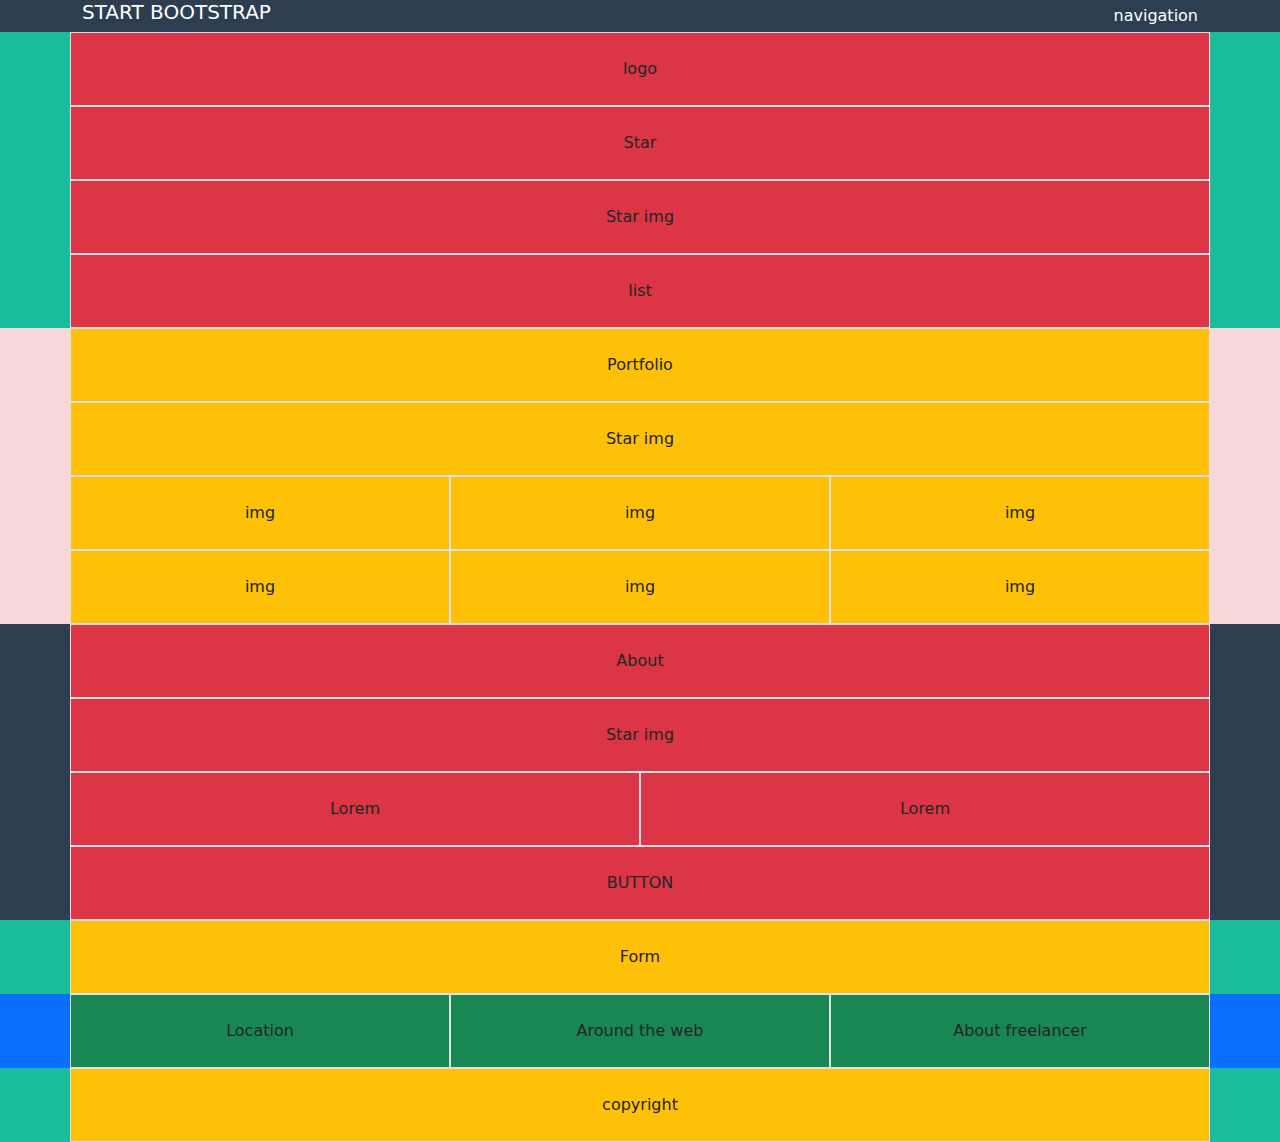
==== index.html @ 5c2f1cc2 "[UPD] added media-query in F.top layouts." ====
<!DOCTYPE html>
<html lang="en">
<head>
    <meta charset="UTF-8">
    <meta name="viewport" content="width=device-width, initial-scale=1.0">
    <link href="https://cdn.jsdelivr.net/npm/bootstrap@5.3.3/dist/css/bootstrap.min.css" rel="stylesheet" integrity="sha384-QWTKZyjpPEjISv5WaRU9OFeRpok6YctnYmDr5pNlyT2bRjXh0JMhjY6hW+ALEwIH" crossorigin="anonymous">
    <link rel="stylesheet" href="./css/style.css">
    <link rel="stylesheet" href="https://cdnjs.cloudflare.com/ajax/libs/font-awesome/6.5.2/css/all.min.css" integrity="sha512-SnH5WK+bZxgPHs44uWIX+LLJAJ9/2PkPKZ5QiAj6Ta86w+fsb2TkcmfRyVX3pBnMFcV7oQPJkl9QevSCWr3W6A==" crossorigin="anonymous" referrerpolicy="no-referrer" />
    <title>Document</title>
</head>
<body>
    <header class="bg_dark_blue">
        <div class="container">
            <div class="row align-items-center">
                <div class="col-6">
                    <h1>START BOOTSTRAP</h1>
                </div>
                <div class="col-6 text-end">
                    <i class="fa-solid fa-bars d-md-none"></i>
                    <div class="d-none d-md-block">navigation</div>
                </div>
                <!-- <div class="d-flex justify-content-between align-items ">
                </div> -->
            </div>
        </div>
    </header>
    <main>
        <section class="bg_green">
            <div class="container">
                <div class="row">
                    <div class="col-12 py-4 bg-danger text-center border">logo</div>
                    <div class="col-12 py-4 bg-danger text-center border">Star</div>
                    <div class="col-12 py-4 bg-danger text-center border">Star img</div>
                    <div class="col-12 py-4 bg-danger text-center border">list</div>
                </div>
            </div>
        </section>
       <section class="bg-danger-subtle">
        <div class="container">
            <div class="row">
                <div class="col-12 py-4 bg-warning text-center border">Portfolio</div>
                <div class="col-12 py-4 bg-warning text-center border">Star img</div>
                <div class="col-12 py-4 col-md-4 bg-warning text-center border">img</div>
                <div class="col-12 py-4 col-md-4 bg-warning text-center border">img</div>
                <div class="col-12 py-4 col-md-4 bg-warning text-center border">img</div>
                <div class="col-12 py-4 col-md-4 bg-warning text-center border">img</div>
                <div class="col-12 py-4 col-md-4 bg-warning text-center border">img</div>
                <div class="col-12 py-4 col-md-4 bg-warning text-center border">img</div>
            </div>
        </div>
       </section>
       <section class="bg_dark_blue">
        <div class="container">
            <div class="row">
                <div class="col-12 py-4 bg-danger text-center border">About</div>
                <div class="col-12 py-4 bg-danger text-center border">Star img</div>
                <div class="col-12 py-4 col-md-6 bg-danger text-center border">Lorem</div>
                <div class="col-12 py-4 col-md-6 bg-danger text-center border">Lorem</div>
                <div class="col-12 py-4 bg-danger text-center border">BUTTON</div>
            </div>
        </div>
       </section>
       <section class="bg_green">
        <div class="container">
            <div class="row">
                <div class="col-12 py-4 py-3 bg-warning text-center border">Form</div>
            </div>
        </div>
    </section>
    </main>

    <footer>
        <!-- top f. -->
        <section class="bg-primary">
            <div class="container">
                <div class="row">
                    <div class="col-12 py-4 col-md-4 bg-success text-center border">Location</div>
                    <div class="col-12 py-4 col-md-4 bg-success text-center border">Around the web</div>
                    <div class="col-12 py-4 col-md-4 bg-success text-center border">About freelancer</div>
                </div>
            </div>
        </section>
        <!-- bottom f. -->
        <section class="bg_green">
            <div class="container">
                <div class="row">
                    <div class="col-12 py-4 bg-warning text-center border">copyright</div>
                </div>
            </div>
        </section>
    </footer>
</body>
</html>
---- css/style.css ----
.bg_dark_blue{
    background-color: #2C3E50;
}

h1{
    color: white;
    font-size: 20px;
}

.fa-solid, .fa-bars{
    filter: invert(100%);
}

.col-6{
    color: white;
}

.bg_green{
    background-color: #1ABC9C;
}
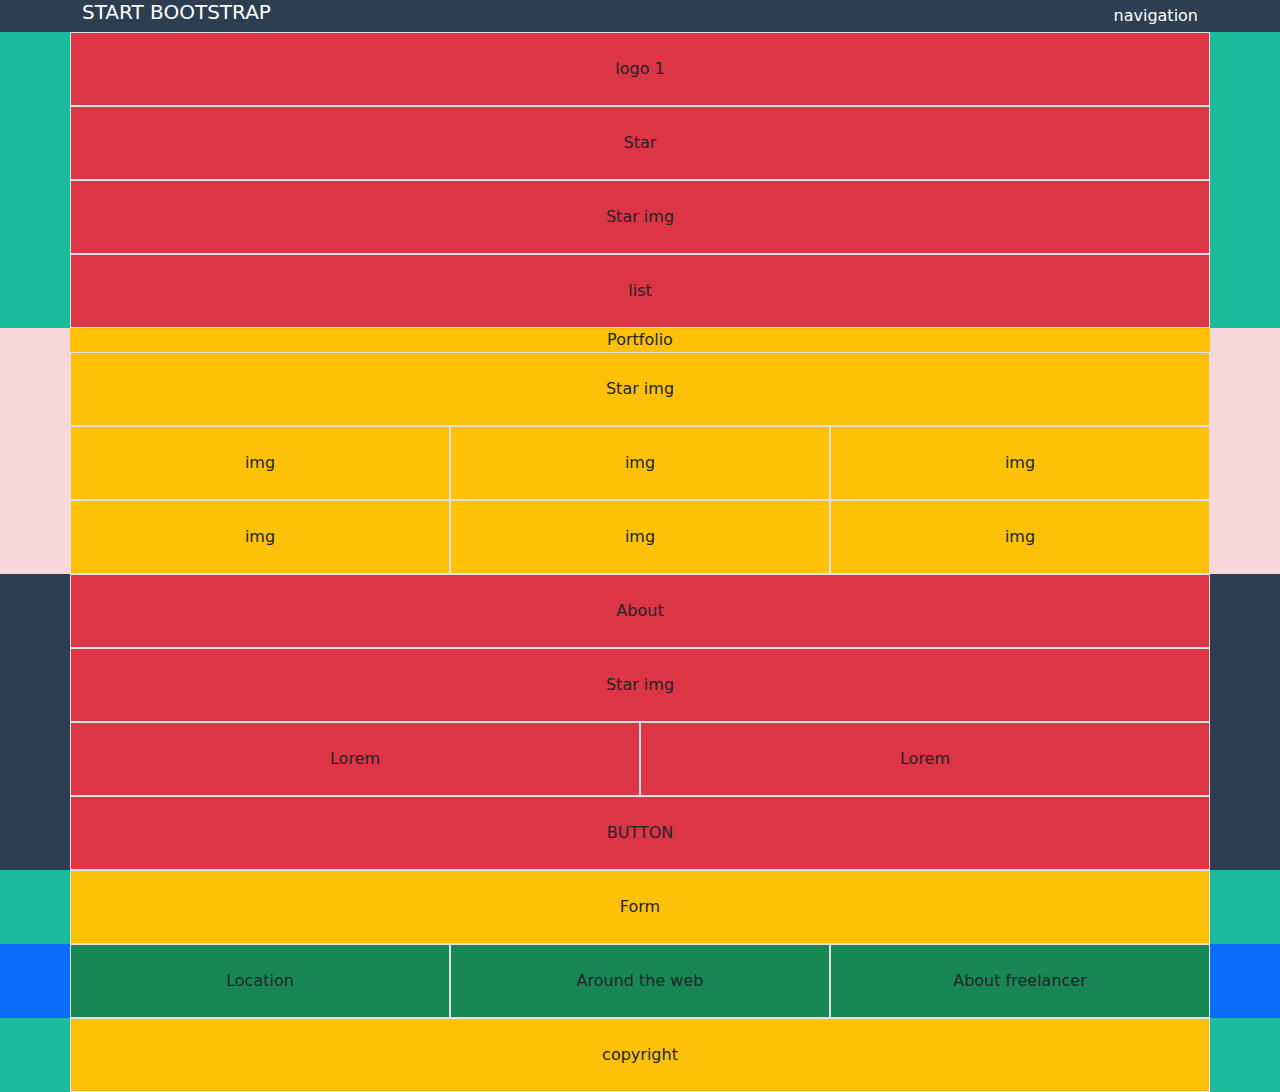
==== commit 31949e1a: "[UPD] add html.copy and nav bar" ====
--- a/index.html
+++ b/index.html
@@ -9,7 +9,7 @@
     <title>Document</title>
 </head>
 <body>
-    <header class="bg_dark_blue">
+    <header class="bg_dark_blue text-white">
         <div class="container">
             <div class="row align-items-center">
                 <div class="col-6">
@@ -28,7 +28,7 @@
         <section class="bg_green">
             <div class="container">
                 <div class="row">
-                    <div class="col-12 py-4 bg-danger text-center border">logo</div>
+                    <div class="col-12 py-4 bg-danger text-center border">logo 1</div>
                     <div class="col-12 py-4 bg-danger text-center border">Star</div>
                     <div class="col-12 py-4 bg-danger text-center border">Star img</div>
                     <div class="col-12 py-4 bg-danger text-center border">list</div>
@@ -38,14 +38,14 @@
        <section class="bg-danger-subtle">
         <div class="container">
             <div class="row">
-                <div class="col-12 py-4 bg-warning text-center border">Portfolio</div>
+                <div class="col-12 bg-warning text-center">Portfolio</div>
                 <div class="col-12 py-4 bg-warning text-center border">Star img</div>
-                <div class="col-12 py-4 col-md-4 bg-warning text-center border">img</div>
-                <div class="col-12 py-4 col-md-4 bg-warning text-center border">img</div>
-                <div class="col-12 py-4 col-md-4 bg-warning text-center border">img</div>
-                <div class="col-12 py-4 col-md-4 bg-warning text-center border">img</div>
-                <div class="col-12 py-4 col-md-4 bg-warning text-center border">img</div>
-                <div class="col-12 py-4 col-md-4 bg-warning text-center border">img</div>
+                <div class="col-12 py-4 col-lg-6 col-xl-4 bg-warning text-center border">img</div>
+                <div class="col-12 py-4 col-lg-6 col-xl-4 bg-warning text-center border">img</div>
+                <div class="col-12 py-4 col-lg-6 col-xl-4 bg-warning text-center border">img</div>
+                <div class="col-12 py-4 col-lg-6 col-xl-4 bg-warning text-center border">img</div>
+                <div class="col-12 py-4 col-lg-6 col-xl-4 bg-warning text-center border">img</div>
+                <div class="col-12 py-4 col-lg-6 col-xl-4 bg-warning text-center border">img</div>
             </div>
         </div>
        </section>
--- a/css/style.css
+++ b/css/style.css
@@ -3,7 +3,7 @@
 }
 
 h1{
-    color: white;
+    /* color: white; */
     font-size: 20px;
 }
 
@@ -11,11 +11,10 @@
     filter: invert(100%);
 }
 
-.col-6{
-    color: white;
-}
-
 .bg_green{
     background-color: #1ABC9C;
 }
 
+/* .main: :nth-child(odd){
+
+} */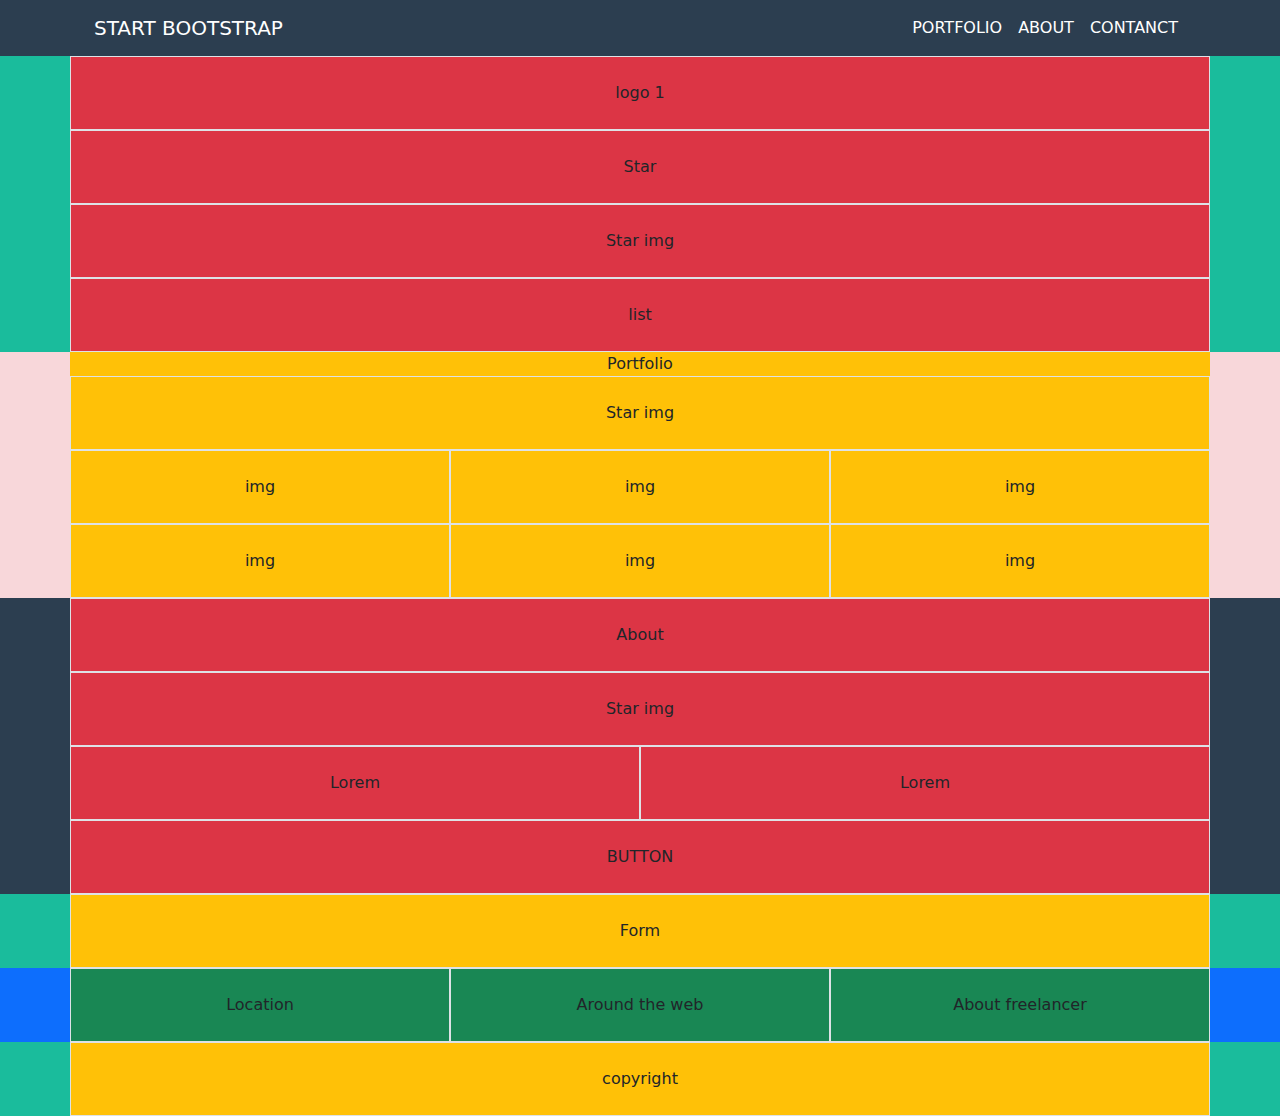
==== commit d48737c4: "[UPD] added bootstrap navbar" ====
--- a/index.html
+++ b/index.html
@@ -11,21 +11,26 @@
 <body>
     <header class="bg_dark_blue text-white">
         <div class="container">
-            <div class="row align-items-center">
-                <div class="col-6">
-                    <h1>START BOOTSTRAP</h1>
+            <nav class="navbar navbar-expand-lg bg_dark_blue navbar-dark">
+                <div class="container">
+                  <a class="navbar-brand" href="#">START BOOTSTRAP</a>
+                  <button class="navbar-toggler" type="button" data-bs-toggle="collapse" data-bs-target="#navbarNavAltMarkup" aria-controls="navbarNavAltMarkup" aria-expanded="false" aria-label="Toggle navigation">
+                    <span class="navbar-toggler-icon"></span>
+                  </button>
+                  <div class="collapse navbar-collapse justify-content-end" id="navbarNavAltMarkup">
+                    <div class="navbar-nav">
+                      <a class="nav-link active" aria-setsize="page" href="#portfolio">PORTFOLIO</a>
+                      <a class="nav-link active" aria-current="page" href="#about">ABOUT</a>
+                      <a class="nav-link active" aria-current="page" href="#contact">CONTANCT</a>
+                      <!-- <a class="nav-link disabled" aria-disabled="true">Disabled</a> -->
+                    </div>
+                  </div>
                 </div>
-                <div class="col-6 text-end">
-                    <i class="fa-solid fa-bars d-md-none"></i>
-                    <div class="d-none d-md-block">navigation</div>
-                </div>
-                <!-- <div class="d-flex justify-content-between align-items ">
-                </div> -->
-            </div>
+              </nav>
         </div>
     </header>
     <main>
-        <section class="bg_green">
+        <section id="jumbotron" class="bg_green">
             <div class="container">
                 <div class="row">
                     <div class="col-12 py-4 bg-danger text-center border">logo 1</div>
@@ -35,7 +40,7 @@
                 </div>
             </div>
         </section>
-       <section class="bg-danger-subtle">
+       <section id="portfolio" class="bg-danger-subtle">
         <div class="container">
             <div class="row">
                 <div class="col-12 bg-warning text-center">Portfolio</div>
@@ -49,7 +54,7 @@
             </div>
         </div>
        </section>
-       <section class="bg_dark_blue">
+       <section id="about" class="bg_dark_blue">
         <div class="container">
             <div class="row">
                 <div class="col-12 py-4 bg-danger text-center border">About</div>
@@ -60,7 +65,7 @@
             </div>
         </div>
        </section>
-       <section class="bg_green">
+       <section id="contact" class="bg_green">
         <div class="container">
             <div class="row">
                 <div class="col-12 py-4 py-3 bg-warning text-center border">Form</div>
@@ -89,5 +94,6 @@
             </div>
         </section>
     </footer>
+    <script src="https://cdn.jsdelivr.net/npm/bootstrap@5.3.3/dist/js/bootstrap.bundle.min.js" integrity="sha384-YvpcrYf0tY3lHB60NNkmXc5s9fDVZLESaAA55NDzOxhy9GkcIdslK1eN7N6jIeHz" crossorigin="anonymous"></script>
 </body>
 </html>--- a/css/style.css
+++ b/css/style.css
@@ -15,6 +15,7 @@
     background-color: #1ABC9C;
 }
 
+
 /* .main: :nth-child(odd){
 
 } */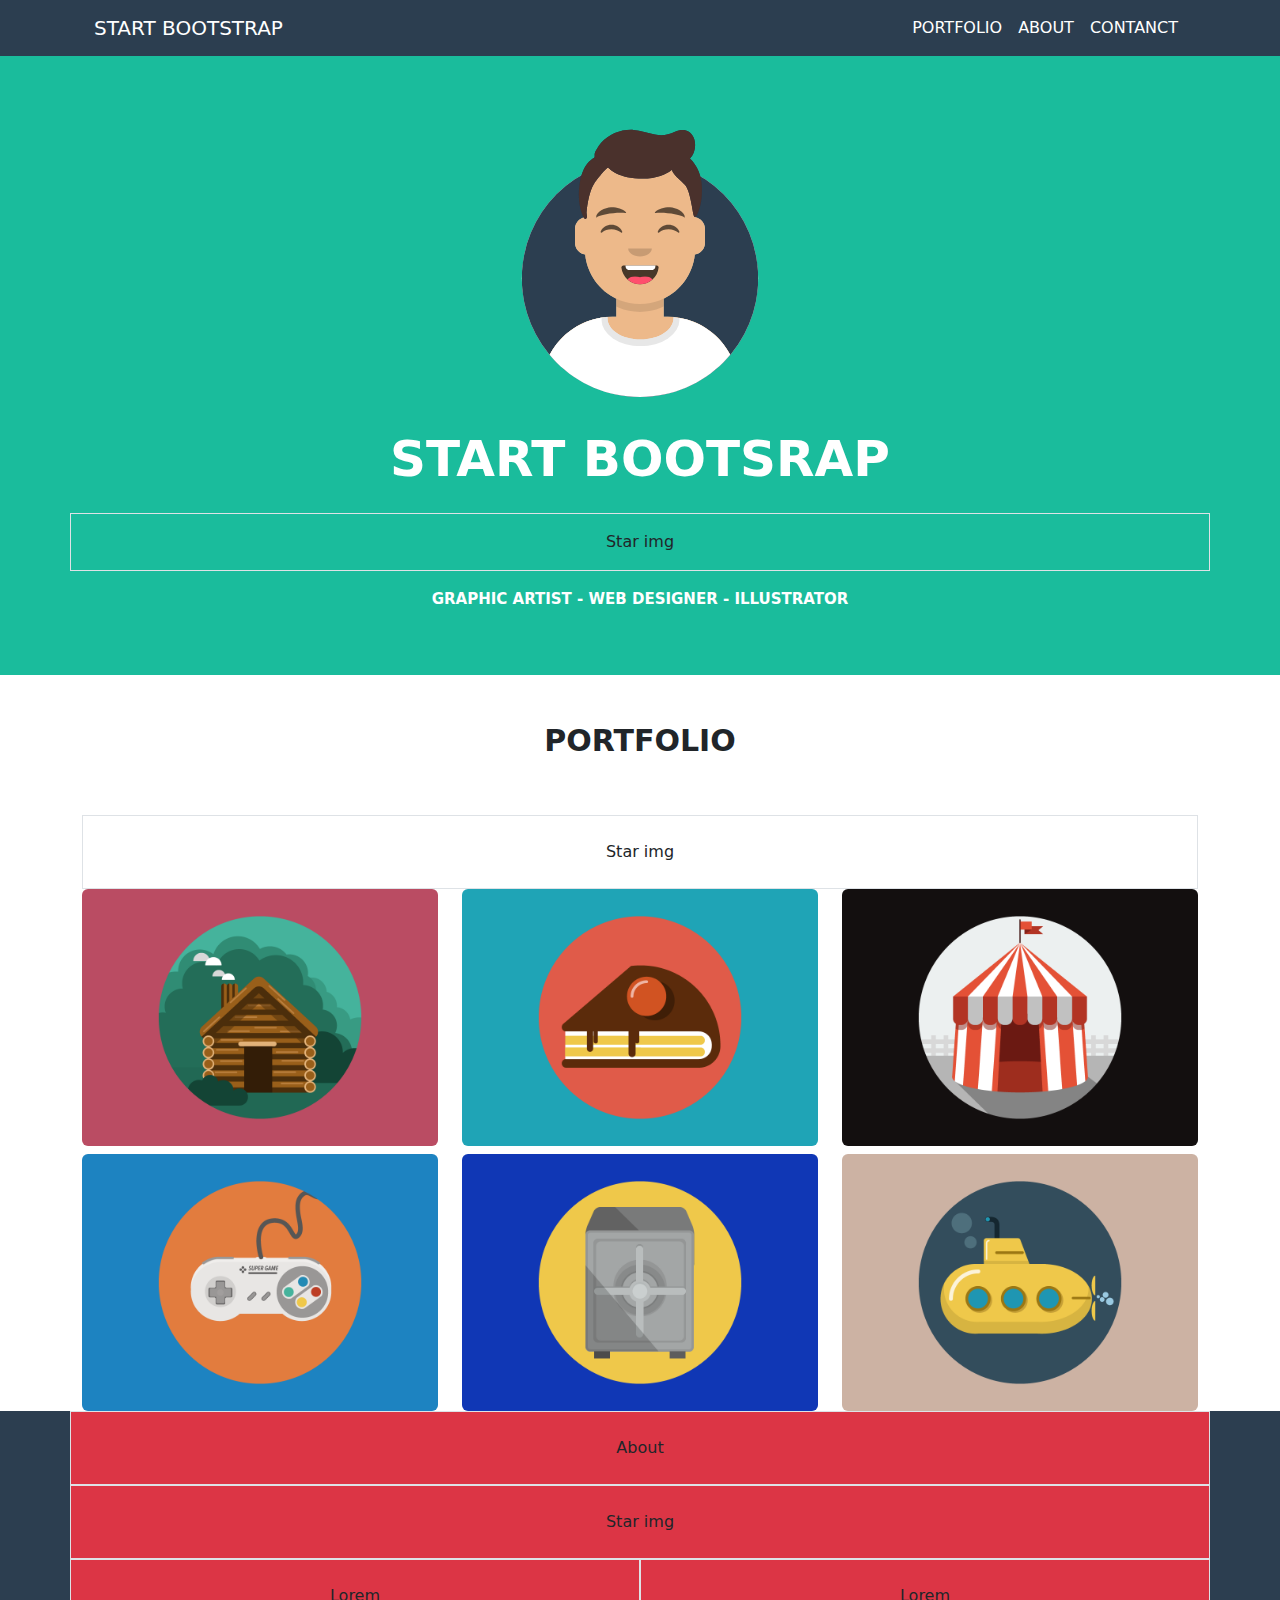
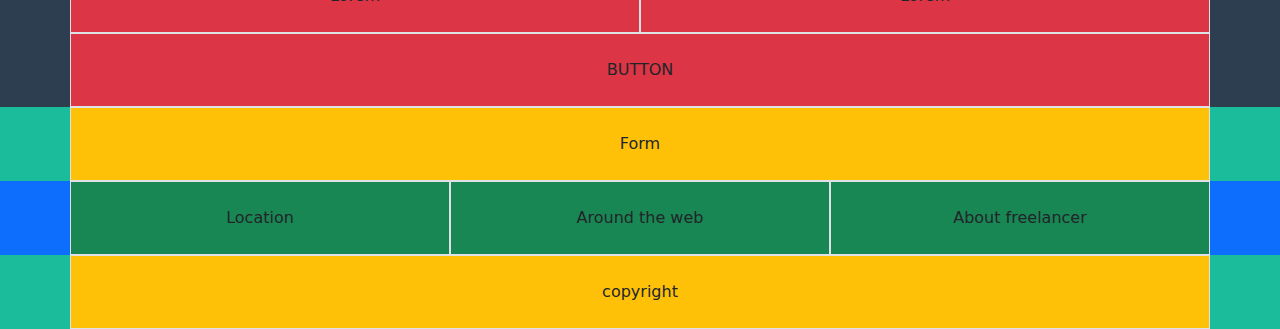
==== commit f0189097: "[UPD] added jumbotron img and portfolio img" ====
--- a/index.html
+++ b/index.html
@@ -19,7 +19,7 @@
                   </button>
                   <div class="collapse navbar-collapse justify-content-end" id="navbarNavAltMarkup">
                     <div class="navbar-nav">
-                      <a class="nav-link active" aria-setsize="page" href="#portfolio">PORTFOLIO</a>
+                      <a class="nav-link active" aria-current="page" href="#portfolio">PORTFOLIO</a>
                       <a class="nav-link active" aria-current="page" href="#about">ABOUT</a>
                       <a class="nav-link active" aria-current="page" href="#contact">CONTANCT</a>
                       <!-- <a class="nav-link disabled" aria-disabled="true">Disabled</a> -->
@@ -31,26 +31,62 @@
     </header>
     <main>
         <section id="jumbotron" class="bg_green">
-            <div class="container">
-                <div class="row">
-                    <div class="col-12 py-4 bg-danger text-center border">logo 1</div>
-                    <div class="col-12 py-4 bg-danger text-center border">Star</div>
-                    <div class="col-12 py-4 bg-danger text-center border">Star img</div>
-                    <div class="col-12 py-4 bg-danger text-center border">list</div>
+            <div class="container py-5 ">
+                <div class="row justify-content-center">
+                    <div class="col-3 py-3 text-center">
+                        <img src="./img/avatar.svg" alt="avatar1" class="img-fluid">
+                    </div>
+                    <div class="col-12 py-3 text-center">
+                        <div class="content text-white">
+                            <h1>START BOOTSRAP</h1>
+                        </div>
+                    </div>
+                    <div class="col-12 py-3 border text-center">Star img</div>
+                    <div class="col-12 py-3 text-center">
+                        <div class="content text-white">
+                            <span class="nav-text">GRAPHIC ARTIST - WEB DESIGNER - ILLUSTRATOR</span>
+                        </div>
+                    </div>
                 </div>
             </div>
         </section>
-       <section id="portfolio" class="bg-danger-subtle">
+       <section id="portfolio" class="bg-white">
         <div class="container">
-            <div class="row">
-                <div class="col-12 bg-warning text-center">Portfolio</div>
-                <div class="col-12 py-4 bg-warning text-center border">Star img</div>
-                <div class="col-12 py-4 col-lg-6 col-xl-4 bg-warning text-center border">img</div>
-                <div class="col-12 py-4 col-lg-6 col-xl-4 bg-warning text-center border">img</div>
-                <div class="col-12 py-4 col-lg-6 col-xl-4 bg-warning text-center border">img</div>
-                <div class="col-12 py-4 col-lg-6 col-xl-4 bg-warning text-center border">img</div>
-                <div class="col-12 py-4 col-lg-6 col-xl-4 bg-warning text-center border">img</div>
-                <div class="col-12 py-4 col-lg-6 col-xl-4 bg-warning text-center border">img</div>
+            <div class="col-12  text-center py-5">
+                <h2>PORTFOLIO</h2>
+            </div>
+            <div class="col-12 py-4 border text-center">Star img</div>
+            <div class="row gx-4 gy-2">
+                <div class="col-12 col-lg-6 col-xl-4 text-center">
+                    <div class="content overflow-hidden rounded">
+                        <img class="img-fluid" src="./img/cabin.png" alt="">
+                    </div>
+                </div>
+                <div class="col-12 col-lg-6 col-xl-4 text-center">
+                    <div class="content overflow-hidden rounded">
+                        <img class="img-fluid" src="./img/cake.png" alt="">
+                    </div>
+                </div>
+                <div class="col-12 col-lg-6 col-xl-4 text-center">
+                    <div class="content overflow-hidden rounded">
+                        <img class="img-fluid" src="./img/circus.png" alt="">
+                    </div>
+                </div>
+                <div class="col-12 col-lg-6 col-xl-4 text-center">
+                    <div class="content overflow-hidden rounded">
+                        <img class="img-fluid" src="./img/game.png" alt="">
+                    </div>
+                </div>
+                <div class="col-12 col-lg-6 col-xl-4 text-center">
+                    <div class="content overflow-hidden rounded">
+                        <img class="img-fluid" src="./img/safe.png" alt="">
+                    </div>
+                </div>
+                <div class="col-12 col-lg-6 col-xl-4 text-center">
+                    <div class="content overflow-hidden rounded">
+                        <img class="img-fluid" src="./img/submarine.png" alt="">
+                    </div>
+                </div>
             </div>
         </div>
        </section>
--- a/css/style.css
+++ b/css/style.css
@@ -1,3 +1,7 @@
+body{
+    font-weight: 500;
+}
+
 .bg_dark_blue{
     background-color: #2C3E50;
 }
@@ -15,6 +19,20 @@
     background-color: #1ABC9C;
 }
 
+h1{
+    font-weight: bold;
+    font-size: 50px;
+}
+h2{
+    font-weight: bold;
+    font-size: 30px;
+}
+
+.nav-text{
+    font-weight: bold;
+    font-size: 15px;
+}
+
 
 /* .main: :nth-child(odd){
 
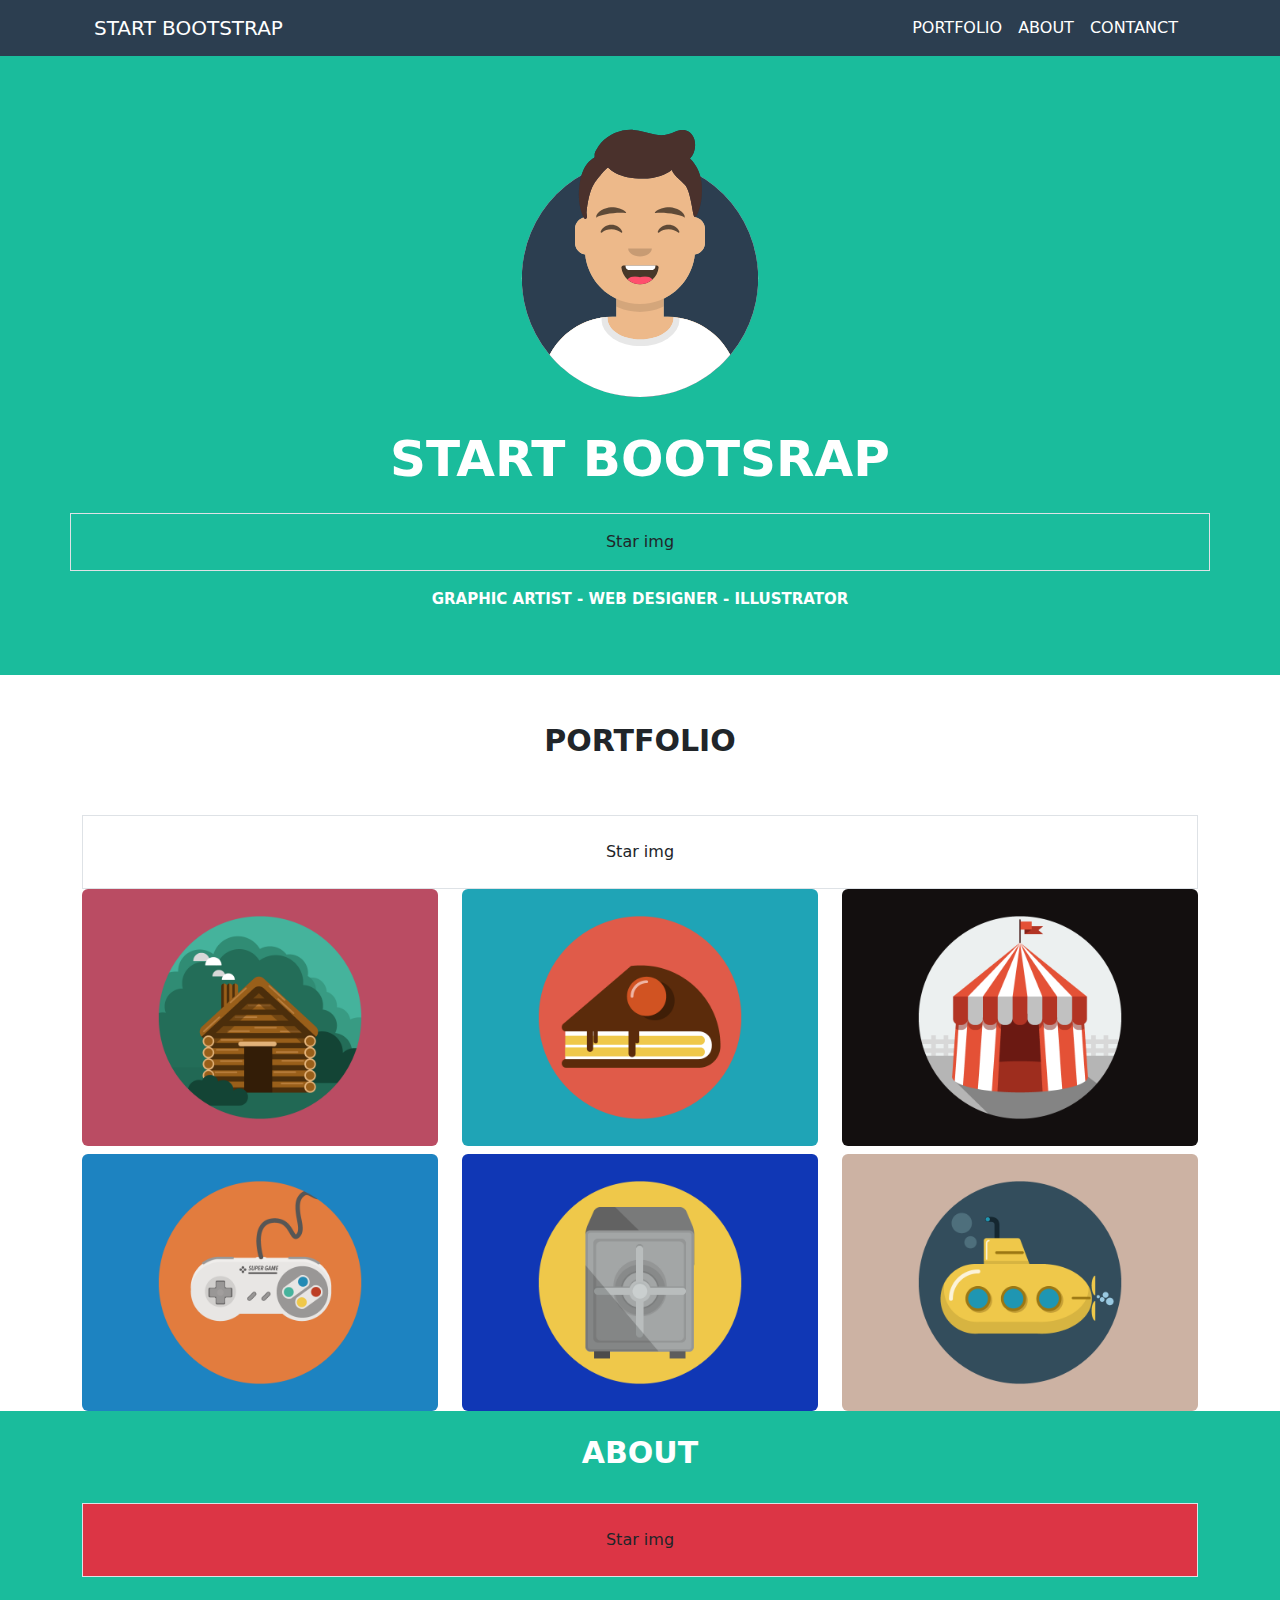
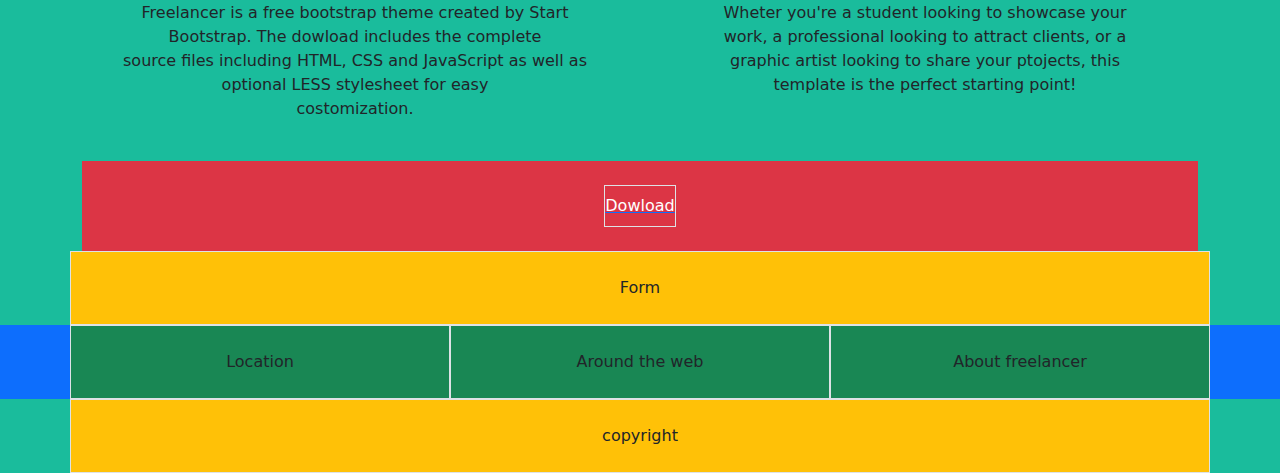
==== commit 4a868224: "[UPD] add content " About title, paragraph, and dowload botton " in about sections" ====
--- a/index.html
+++ b/index.html
@@ -90,14 +90,27 @@
             </div>
         </div>
        </section>
-       <section id="about" class="bg_dark_blue">
+       <section id="about" class="bg_green">
         <div class="container">
+            <div class="col-12 py-4 text-center text-white">
+                <h2>ABOUT</h2>
+            </div>
+            <div class="col-12 py-4 bg-danger text-center border">Star img</div>
             <div class="row">
-                <div class="col-12 py-4 bg-danger text-center border">About</div>
-                <div class="col-12 py-4 bg-danger text-center border">Star img</div>
-                <div class="col-12 py-4 col-md-6 bg-danger text-center border">Lorem</div>
-                <div class="col-12 py-4 col-md-6 bg-danger text-center border">Lorem</div>
-                <div class="col-12 py-4 bg-danger text-center border">BUTTON</div>
+                <div class="col-12 py-4 col-md-6 text-center">
+                    <p class="p-about">Freelancer is a free bootstrap theme created by Start <br> Bootstrap. The dowload includes the complete <br> source files including HTML, CSS and JavaScript as well as <br> optional LESS stylesheet for easy <br> costomization.</p>
+                </div>
+                <div class="col-12 py-4 col-md-6 text-center">
+                    <p class="p-about">Wheter you're a student looking to showcase your <br> work, a professional looking to attract clients, or a <br> graphic artist looking to share your ptojects, this <br> template is the perfect starting point!</p>
+                </div>
+            </div>
+            <div class="col-12 py-4 bg-danger text-center d-flex justify-content-center">
+                <div class=" border py-2">
+                    <a href="">
+                        <i class="fa-solid fa-download"></i>
+                        <span class="text-white">Dowload</span>   
+                    </a>
+                </div>
             </div>
         </div>
        </section>
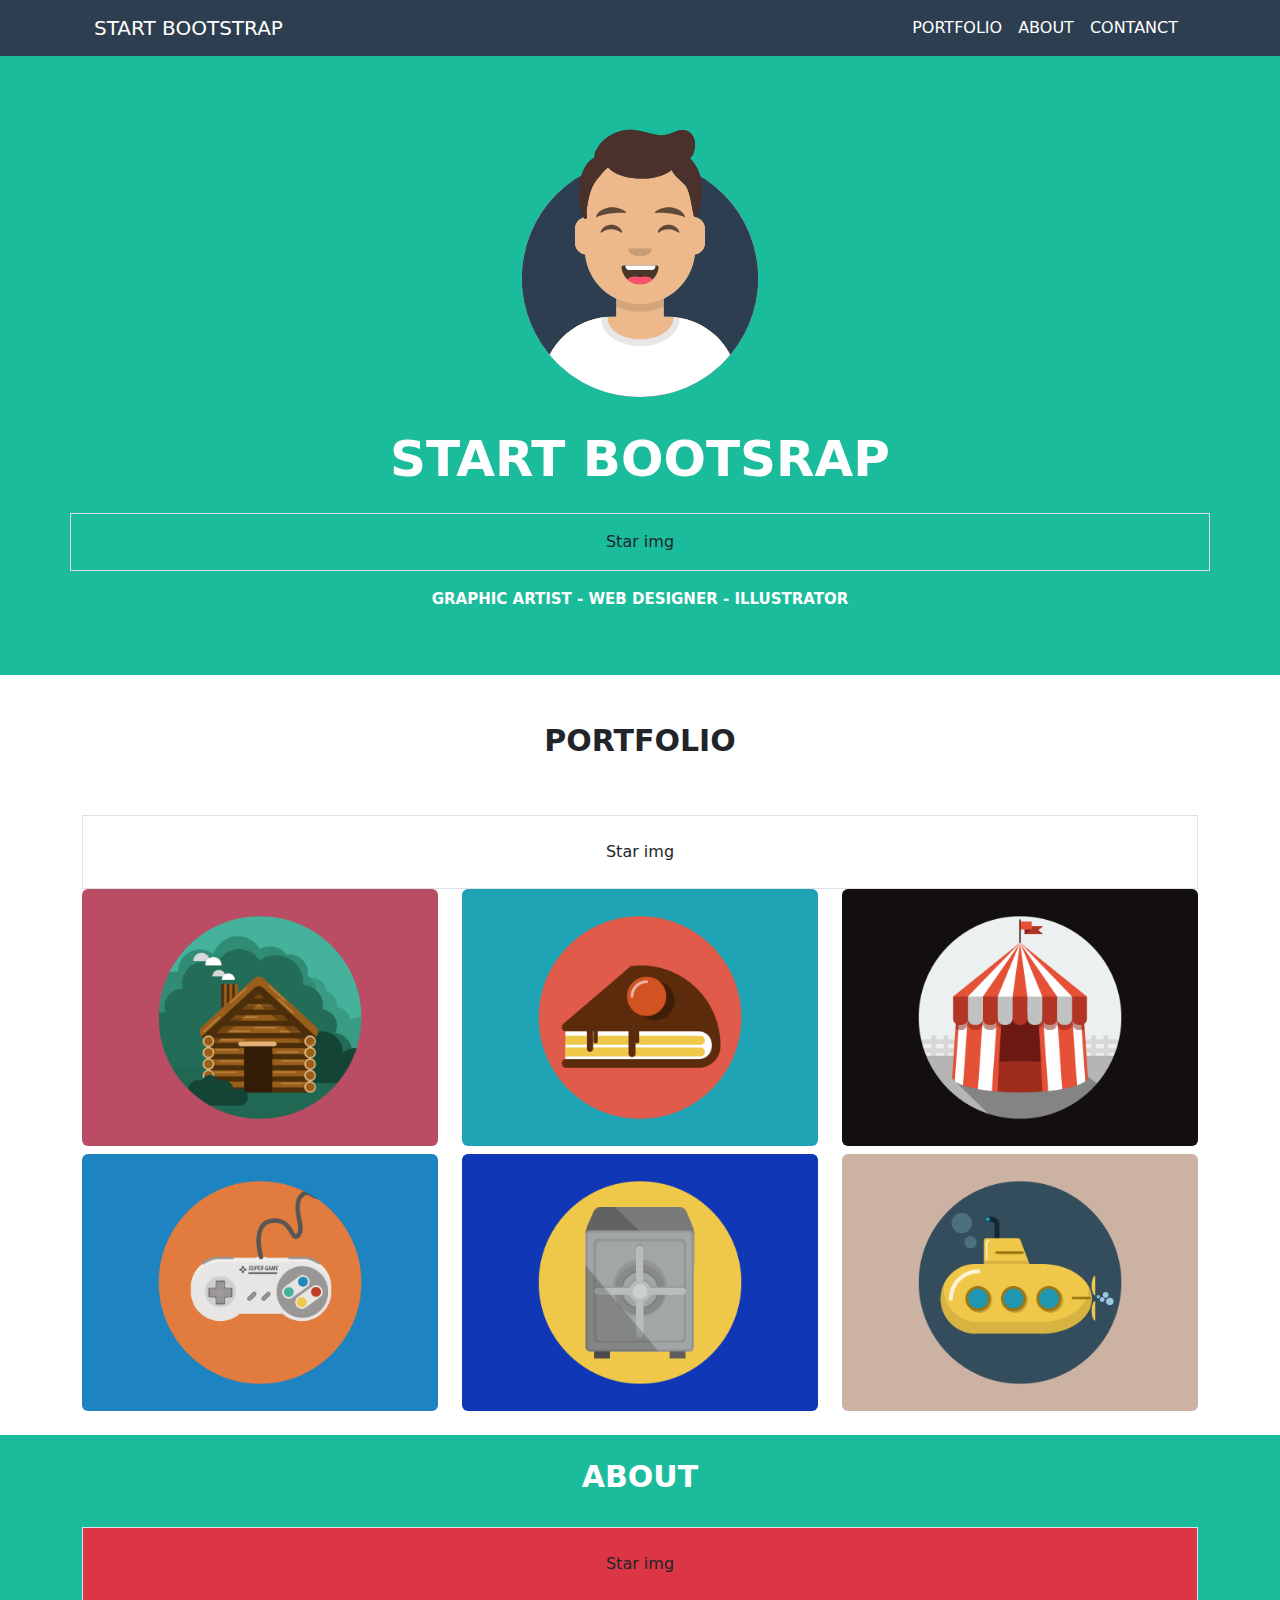
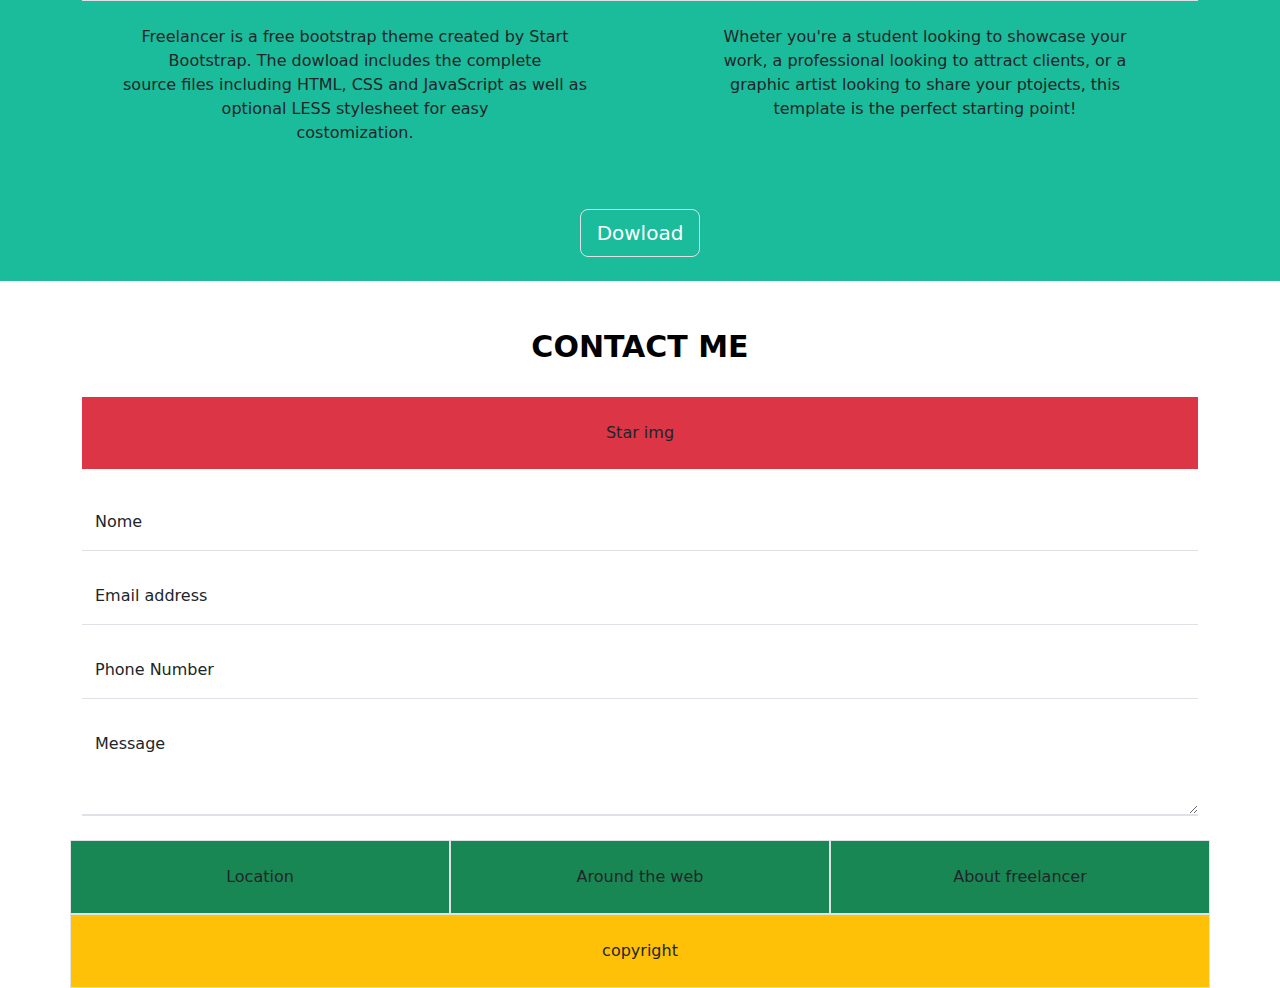
==== commit a0259561: "[UPD] added form in contact me sections" ====
--- a/index.html
+++ b/index.html
@@ -92,7 +92,7 @@
        </section>
        <section id="about" class="bg_green">
         <div class="container">
-            <div class="col-12 py-4 text-center text-white">
+            <div class="col-12 py-4 text-center text-white mt-4">
                 <h2>ABOUT</h2>
             </div>
             <div class="col-12 py-4 bg-danger text-center border">Star img</div>
@@ -104,20 +104,36 @@
                     <p class="p-about">Wheter you're a student looking to showcase your <br> work, a professional looking to attract clients, or a <br> graphic artist looking to share your ptojects, this <br> template is the perfect starting point!</p>
                 </div>
             </div>
-            <div class="col-12 py-4 bg-danger text-center d-flex justify-content-center">
-                <div class=" border py-2">
-                    <a href="">
-                        <i class="fa-solid fa-download"></i>
-                        <span class="text-white">Dowload</span>   
-                    </a>
-                </div>
+            <div class="col-12 py-4 text-center d-flex justify-content-center">
+                <button type="button" class="btn btn-trasparent border btn-lg text-white"><i class="fa-download fas"></i> Dowload</button>
             </div>
         </div>
        </section>
-       <section id="contact" class="bg_green">
+       <section id="contact" class="bg-white">
         <div class="container">
+            <div class="col-12 py-4 text-center text-black mt-4">
+                <h2>CONTACT ME</h2>
+            </div>
+            <div class="col-12 py-4 bg-danger text-center">Star img</div>
             <div class="row">
-                <div class="col-12 py-4 py-3 bg-warning text-center border">Form</div>
+                <div class="col-12 py-4 py-3 text-center">
+                    <div class="form-floating mb-3 border-0">
+                        <input type="text" class="form-control border-0 border-bottom rounded-0" id="floatingInput" placeholder="Nome">
+                        <label for="floatingInput">Nome</label>
+                      </div>
+                    <div class="form-floating mb-3">
+                        <input type="email" class="form-control form-control border-0 border-bottom rounded-0" id="floatingInput" placeholder="name@example.com">
+                        <label for="floatingInput">Email address</label>
+                      </div>
+                      <div class="form-floating">
+                        <input type="number" class="form-control form-control border-0 border-bottom rounded-0" id="floatingPassword" placeholder="Phone Number">
+                        <label for="floatingInput">Phone Number</label>
+                      </div>
+                      <div class="form-floating mt-3 border-0 border-bottom rounded-0">
+                        <textarea class="form-control form-control border-0 border-bottom rounded-0" placeholder="Leave a message here" id="floatingTextarea2" style="height: 100px"></textarea>
+                        <label for="floatingTextarea2">Message</label>
+                      </div>
+                </div>
             </div>
         </div>
     </section>
@@ -125,7 +141,7 @@
 
     <footer>
         <!-- top f. -->
-        <section class="bg-primary">
+        <section class="top-footer">
             <div class="container">
                 <div class="row">
                     <div class="col-12 py-4 col-md-4 bg-success text-center border">Location</div>
@@ -135,7 +151,7 @@
             </div>
         </section>
         <!-- bottom f. -->
-        <section class="bg_green">
+        <section class="bg_">
             <div class="container">
                 <div class="row">
                     <div class="col-12 py-4 bg-warning text-center border">copyright</div>
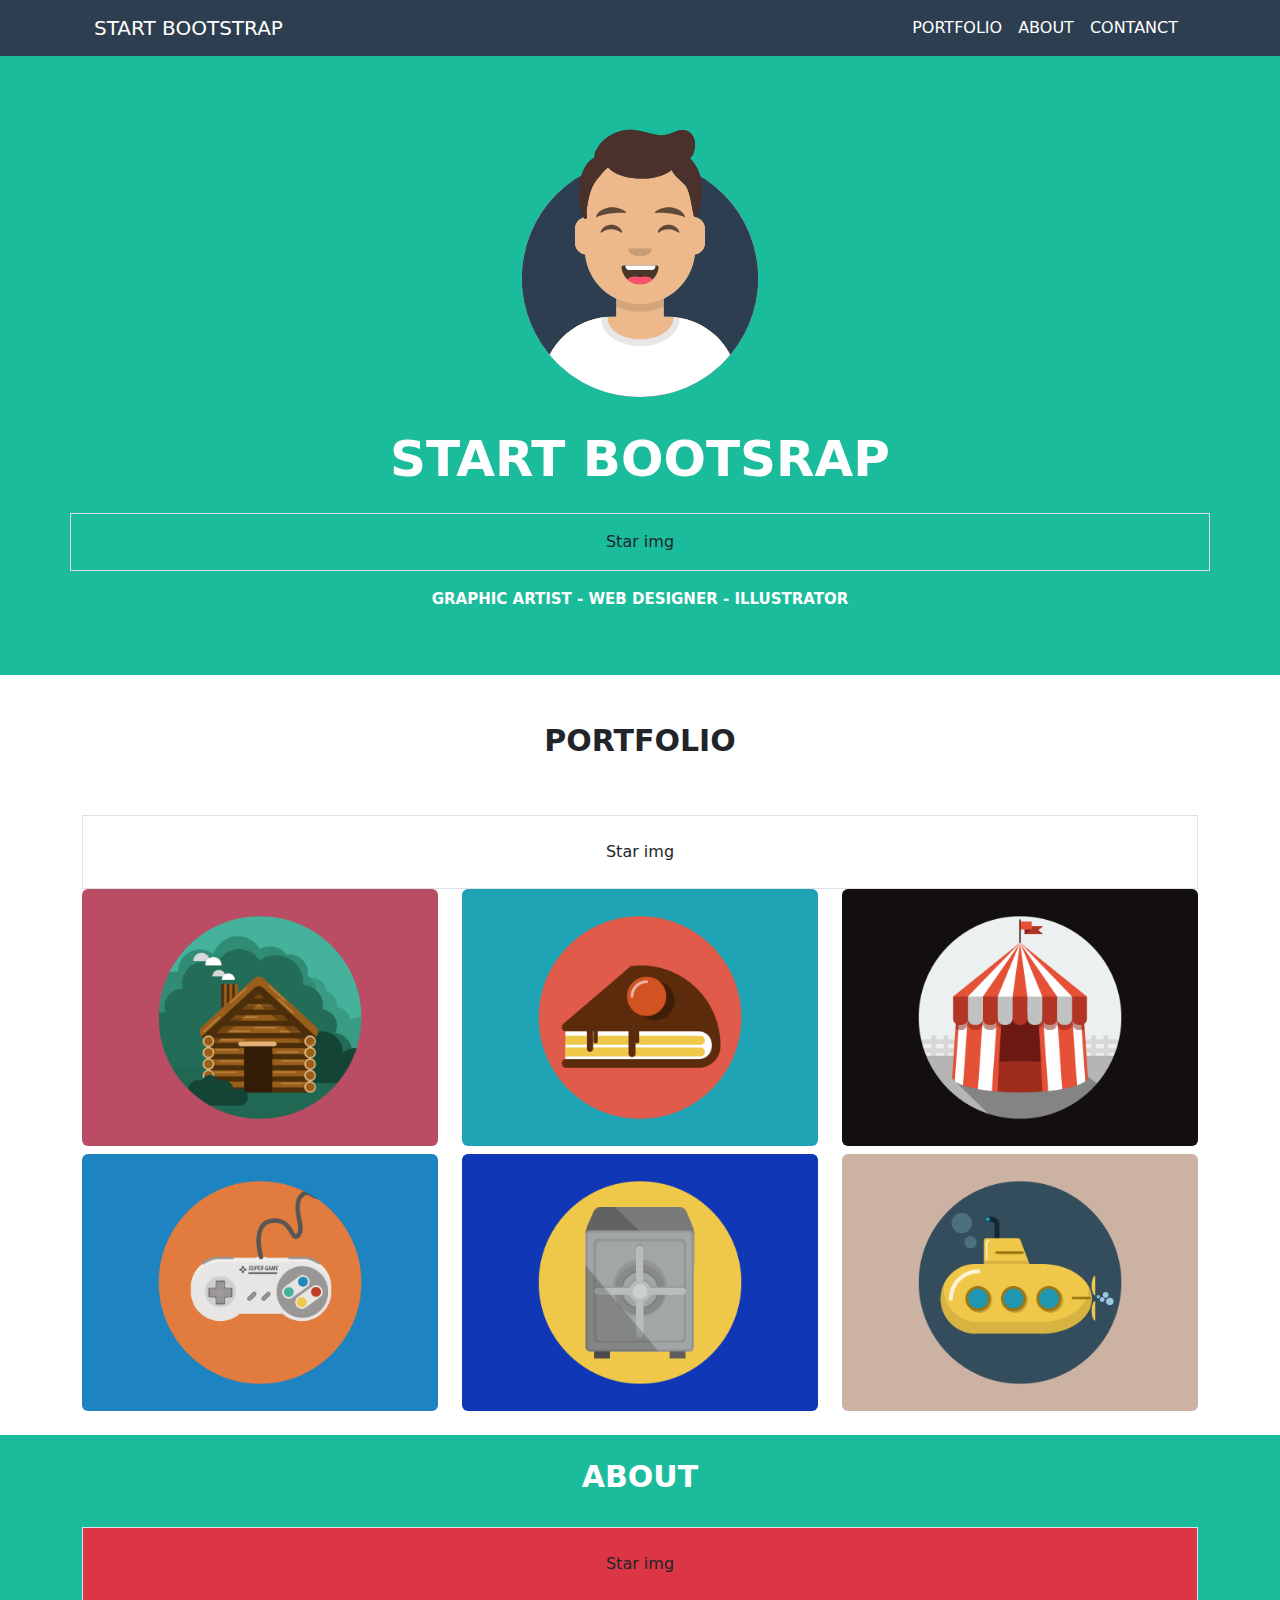
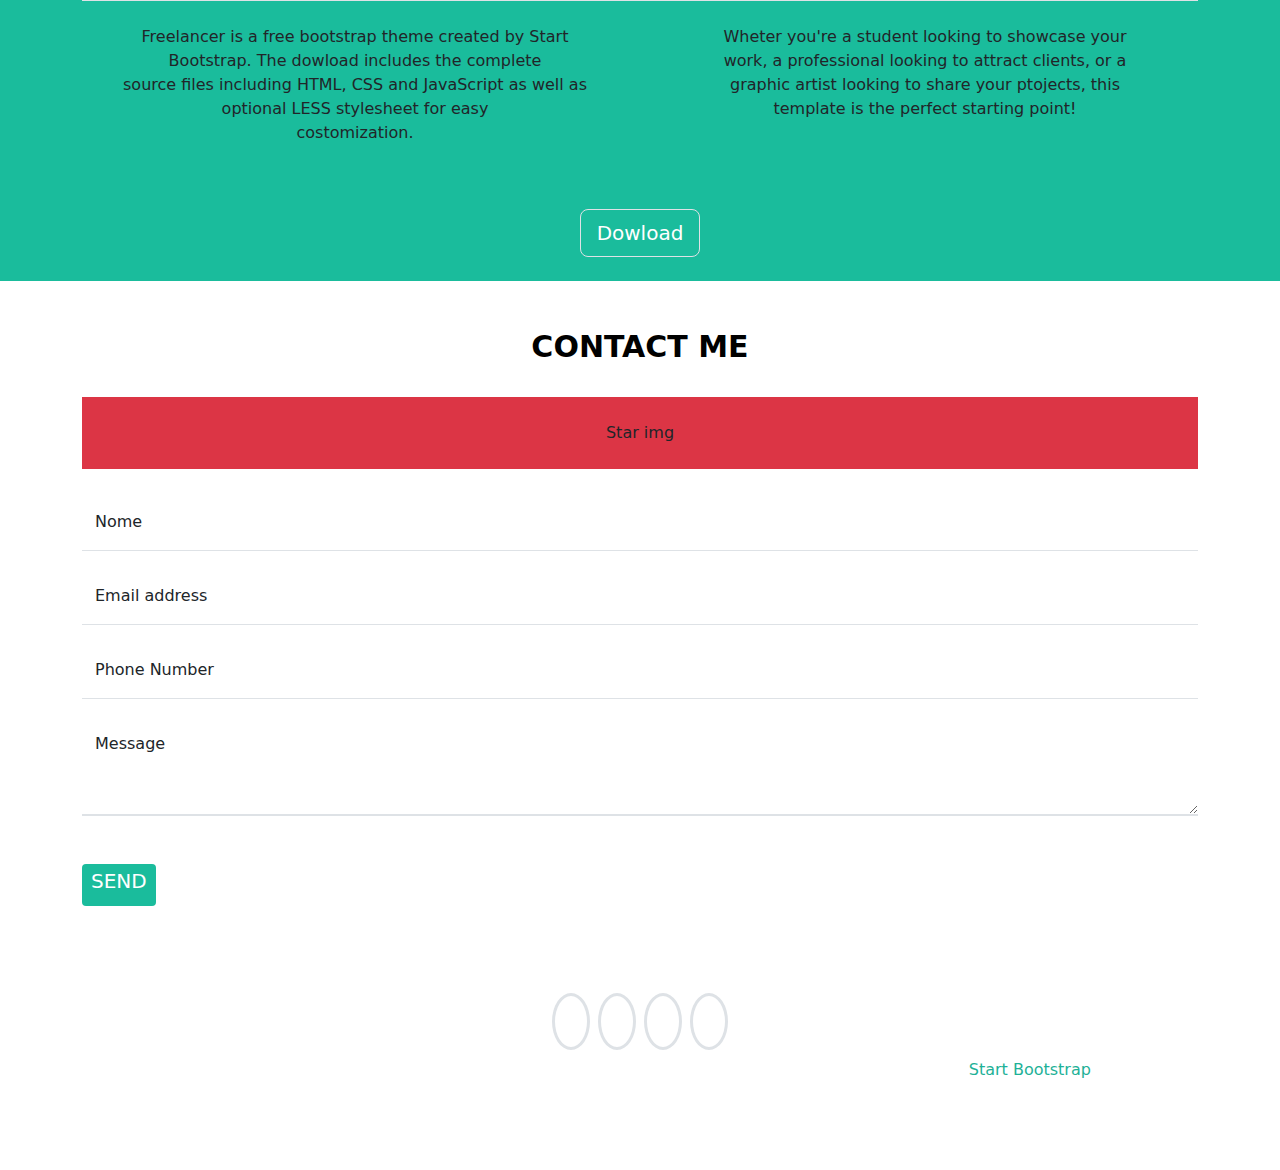
==== commit 73914059: "[UPD] Footer top and bottom done" ====
--- a/index.html
+++ b/index.html
@@ -1,32 +1,39 @@
 <!DOCTYPE html>
 <html lang="en">
+
 <head>
     <meta charset="UTF-8">
     <meta name="viewport" content="width=device-width, initial-scale=1.0">
-    <link href="https://cdn.jsdelivr.net/npm/bootstrap@5.3.3/dist/css/bootstrap.min.css" rel="stylesheet" integrity="sha384-QWTKZyjpPEjISv5WaRU9OFeRpok6YctnYmDr5pNlyT2bRjXh0JMhjY6hW+ALEwIH" crossorigin="anonymous">
+    <link href="https://cdn.jsdelivr.net/npm/bootstrap@5.3.3/dist/css/bootstrap.min.css" rel="stylesheet"
+        integrity="sha384-QWTKZyjpPEjISv5WaRU9OFeRpok6YctnYmDr5pNlyT2bRjXh0JMhjY6hW+ALEwIH" crossorigin="anonymous">
     <link rel="stylesheet" href="./css/style.css">
-    <link rel="stylesheet" href="https://cdnjs.cloudflare.com/ajax/libs/font-awesome/6.5.2/css/all.min.css" integrity="sha512-SnH5WK+bZxgPHs44uWIX+LLJAJ9/2PkPKZ5QiAj6Ta86w+fsb2TkcmfRyVX3pBnMFcV7oQPJkl9QevSCWr3W6A==" crossorigin="anonymous" referrerpolicy="no-referrer" />
+    <link rel="stylesheet" href="https://cdnjs.cloudflare.com/ajax/libs/font-awesome/6.5.2/css/all.min.css"
+        integrity="sha512-SnH5WK+bZxgPHs44uWIX+LLJAJ9/2PkPKZ5QiAj6Ta86w+fsb2TkcmfRyVX3pBnMFcV7oQPJkl9QevSCWr3W6A=="
+        crossorigin="anonymous" referrerpolicy="no-referrer" />
     <title>Document</title>
 </head>
+
 <body>
     <header class="bg_dark_blue text-white">
         <div class="container">
             <nav class="navbar navbar-expand-lg bg_dark_blue navbar-dark">
                 <div class="container">
-                  <a class="navbar-brand" href="#">START BOOTSTRAP</a>
-                  <button class="navbar-toggler" type="button" data-bs-toggle="collapse" data-bs-target="#navbarNavAltMarkup" aria-controls="navbarNavAltMarkup" aria-expanded="false" aria-label="Toggle navigation">
-                    <span class="navbar-toggler-icon"></span>
-                  </button>
-                  <div class="collapse navbar-collapse justify-content-end" id="navbarNavAltMarkup">
-                    <div class="navbar-nav">
-                      <a class="nav-link active" aria-current="page" href="#portfolio">PORTFOLIO</a>
-                      <a class="nav-link active" aria-current="page" href="#about">ABOUT</a>
-                      <a class="nav-link active" aria-current="page" href="#contact">CONTANCT</a>
-                      <!-- <a class="nav-link disabled" aria-disabled="true">Disabled</a> -->
-                    </div>
-                  </div>
-                </div>
-              </nav>
+                    <a class="navbar-brand" href="#">START BOOTSTRAP</a>
+                    <button class="navbar-toggler" type="button" data-bs-toggle="collapse"
+                        data-bs-target="#navbarNavAltMarkup" aria-controls="navbarNavAltMarkup" aria-expanded="false"
+                        aria-label="Toggle navigation">
+                        <span class="navbar-toggler-icon"></span>
+                    </button>
+                    <div class="collapse navbar-collapse justify-content-end" id="navbarNavAltMarkup">
+                        <div class="navbar-nav">
+                            <a class="nav-link active" aria-current="page" href="#portfolio">PORTFOLIO</a>
+                            <a class="nav-link active" aria-current="page" href="#about">ABOUT</a>
+                            <a class="nav-link active" aria-current="page" href="#contact">CONTANCT</a>
+                            <!-- <a class="nav-link disabled" aria-disabled="true">Disabled</a> -->
+                        </div>
+                    </div>
+                </div>
+            </nav>
         </div>
     </header>
     <main>
@@ -50,93 +57,108 @@
                 </div>
             </div>
         </section>
-       <section id="portfolio" class="bg-white">
-        <div class="container">
-            <div class="col-12  text-center py-5">
-                <h2>PORTFOLIO</h2>
-            </div>
-            <div class="col-12 py-4 border text-center">Star img</div>
-            <div class="row gx-4 gy-2">
-                <div class="col-12 col-lg-6 col-xl-4 text-center">
-                    <div class="content overflow-hidden rounded">
-                        <img class="img-fluid" src="./img/cabin.png" alt="">
-                    </div>
-                </div>
-                <div class="col-12 col-lg-6 col-xl-4 text-center">
-                    <div class="content overflow-hidden rounded">
-                        <img class="img-fluid" src="./img/cake.png" alt="">
-                    </div>
-                </div>
-                <div class="col-12 col-lg-6 col-xl-4 text-center">
-                    <div class="content overflow-hidden rounded">
-                        <img class="img-fluid" src="./img/circus.png" alt="">
-                    </div>
-                </div>
-                <div class="col-12 col-lg-6 col-xl-4 text-center">
-                    <div class="content overflow-hidden rounded">
-                        <img class="img-fluid" src="./img/game.png" alt="">
-                    </div>
-                </div>
-                <div class="col-12 col-lg-6 col-xl-4 text-center">
-                    <div class="content overflow-hidden rounded">
-                        <img class="img-fluid" src="./img/safe.png" alt="">
-                    </div>
-                </div>
-                <div class="col-12 col-lg-6 col-xl-4 text-center">
-                    <div class="content overflow-hidden rounded">
-                        <img class="img-fluid" src="./img/submarine.png" alt="">
-                    </div>
-                </div>
-            </div>
-        </div>
-       </section>
-       <section id="about" class="bg_green">
-        <div class="container">
-            <div class="col-12 py-4 text-center text-white mt-4">
-                <h2>ABOUT</h2>
-            </div>
-            <div class="col-12 py-4 bg-danger text-center border">Star img</div>
-            <div class="row">
-                <div class="col-12 py-4 col-md-6 text-center">
-                    <p class="p-about">Freelancer is a free bootstrap theme created by Start <br> Bootstrap. The dowload includes the complete <br> source files including HTML, CSS and JavaScript as well as <br> optional LESS stylesheet for easy <br> costomization.</p>
-                </div>
-                <div class="col-12 py-4 col-md-6 text-center">
-                    <p class="p-about">Wheter you're a student looking to showcase your <br> work, a professional looking to attract clients, or a <br> graphic artist looking to share your ptojects, this <br> template is the perfect starting point!</p>
-                </div>
-            </div>
-            <div class="col-12 py-4 text-center d-flex justify-content-center">
-                <button type="button" class="btn btn-trasparent border btn-lg text-white"><i class="fa-download fas"></i> Dowload</button>
-            </div>
-        </div>
-       </section>
-       <section id="contact" class="bg-white">
-        <div class="container">
-            <div class="col-12 py-4 text-center text-black mt-4">
-                <h2>CONTACT ME</h2>
-            </div>
-            <div class="col-12 py-4 bg-danger text-center">Star img</div>
-            <div class="row">
-                <div class="col-12 py-4 py-3 text-center">
-                    <div class="form-floating mb-3 border-0">
-                        <input type="text" class="form-control border-0 border-bottom rounded-0" id="floatingInput" placeholder="Nome">
-                        <label for="floatingInput">Nome</label>
-                      </div>
-                    <div class="form-floating mb-3">
-                        <input type="email" class="form-control form-control border-0 border-bottom rounded-0" id="floatingInput" placeholder="name@example.com">
-                        <label for="floatingInput">Email address</label>
-                      </div>
-                      <div class="form-floating">
-                        <input type="number" class="form-control form-control border-0 border-bottom rounded-0" id="floatingPassword" placeholder="Phone Number">
-                        <label for="floatingInput">Phone Number</label>
-                      </div>
-                      <div class="form-floating mt-3 border-0 border-bottom rounded-0">
-                        <textarea class="form-control form-control border-0 border-bottom rounded-0" placeholder="Leave a message here" id="floatingTextarea2" style="height: 100px"></textarea>
-                        <label for="floatingTextarea2">Message</label>
-                      </div>
-                </div>
-            </div>
-        </div>
-    </section>
+        <section id="portfolio" class="bg-white">
+            <div class="container">
+                <div class="col-12  text-center py-5">
+                    <h2>PORTFOLIO</h2>
+                </div>
+                <div class="col-12 py-4 border text-center">Star img</div>
+                <div class="row gx-4 gy-2">
+                    <div class="col-12 col-lg-6 col-xl-4 text-center">
+                        <div class="content overflow-hidden rounded">
+                            <img class="img-fluid" src="./img/cabin.png" alt="">
+                        </div>
+                    </div>
+                    <div class="col-12 col-lg-6 col-xl-4 text-center">
+                        <div class="content overflow-hidden rounded">
+                            <img class="img-fluid" src="./img/cake.png" alt="">
+                        </div>
+                    </div>
+                    <div class="col-12 col-lg-6 col-xl-4 text-center">
+                        <div class="content overflow-hidden rounded">
+                            <img class="img-fluid" src="./img/circus.png" alt="">
+                        </div>
+                    </div>
+                    <div class="col-12 col-lg-6 col-xl-4 text-center">
+                        <div class="content overflow-hidden rounded">
+                            <img class="img-fluid" src="./img/game.png" alt="">
+                        </div>
+                    </div>
+                    <div class="col-12 col-lg-6 col-xl-4 text-center">
+                        <div class="content overflow-hidden rounded">
+                            <img class="img-fluid" src="./img/safe.png" alt="">
+                        </div>
+                    </div>
+                    <div class="col-12 col-lg-6 col-xl-4 text-center">
+                        <div class="content overflow-hidden rounded">
+                            <img class="img-fluid" src="./img/submarine.png" alt="">
+                        </div>
+                    </div>
+                </div>
+            </div>
+        </section>
+        <section id="about" class="bg_green">
+            <div class="container">
+                <div class="col-12 py-4 text-center text-white mt-4">
+                    <h2>ABOUT</h2>
+                </div>
+                <div class="col-12 py-4 bg-danger text-center border">Star img</div>
+                <div class="row">
+                    <div class="col-12 py-4 col-md-6 text-center">
+                        <p class="p-about">Freelancer is a free bootstrap theme created by Start <br> Bootstrap. The
+                            dowload includes the complete <br> source files including HTML, CSS and JavaScript as well
+                            as <br> optional LESS stylesheet for easy <br> costomization.</p>
+                    </div>
+                    <div class="col-12 py-4 col-md-6 text-center">
+                        <p class="p-about">Wheter you're a student looking to showcase your <br> work, a professional
+                            looking to attract clients, or a <br> graphic artist looking to share your ptojects, this
+                            <br> template is the perfect starting point!</p>
+                    </div>
+                </div>
+                <div class="col-12 py-4 text-center d-flex justify-content-center">
+                    <button type="button" class="btn btn-trasparent border btn-lg text-white"><i
+                            class="fa-download fas"></i> Dowload</button>
+                </div>
+            </div>
+        </section>
+        <section id="contact" class="bg-white">
+            <div class="container">
+                <div class="col-12 py-4 text-center text-black mt-4">
+                    <h2>CONTACT ME</h2>
+                </div>
+                <div class="col-12 py-4 bg-danger text-center">Star img</div>
+                <div class="row">
+                    <div class="col-12 py-4 py-3 text-center">
+                        <div class="form-floating mb-3 border-0">
+                            <input type="text" class="form-control border-0 border-bottom rounded-0" id="floatingInput"
+                                placeholder="Nome">
+                            <label for="floatingInput">Nome</label>
+                        </div>
+                        <div class="form-floating mb-3">
+                            <input type="email" class="form-control form-control border-0 border-bottom rounded-0"
+                                id="floatingInput" placeholder="name@example.com">
+                            <label for="floatingInput">Email address</label>
+                        </div>
+                        <div class="form-floating">
+                            <input type="number" class="form-control form-control border-0 border-bottom rounded-0"
+                                id="floatingPassword" placeholder="Phone Number">
+                            <label for="floatingInput">Phone Number</label>
+                        </div>
+                        <div class="form-floating mt-3 border-0 border-bottom rounded-0">
+                            <textarea class="form-control form-control border-0 border-bottom rounded-0"
+                                placeholder="Leave a message here" id="floatingTextarea2"
+                                style="height: 100px"></textarea>
+                            <label for="floatingTextarea2">Message</label>
+                        </div>
+                        <div class="col-2 py-4 d-flex justify-content-start">
+                            <button type="button" class="btn bg_green btn-sm text-white mt-4">
+                                <h5>SEND</h5>
+                            </button>
+                        </div>
+                    </div>
+                </div>
+            </div>
+        </section>
     </main>
 
     <footer>
@@ -144,21 +166,47 @@
         <section class="top-footer">
             <div class="container">
                 <div class="row">
-                    <div class="col-12 py-4 col-md-4 bg-success text-center border">Location</div>
-                    <div class="col-12 py-4 col-md-4 bg-success text-center border">Around the web</div>
-                    <div class="col-12 py-4 col-md-4 bg-success text-center border">About freelancer</div>
-                </div>
+                    <div class="col-12 col-lg-4 col-xl-4 text-center text-white mt-4">
+                        <h5>Location</h5>
+                        <p>2215 John Daniel Drive Clark,<br> MO 54243</p>
+                    </div>
+                    <div class="col-12 col-lg-4 col-xl-4 text-center text-white mt-4">
+                        <h5>Around the web</h5>
+                        <div class="col-12 social text-white text-center">
+                           <a class="button-social" href="https://www.facebook.com/?locale=it_IT">
+                               <i class="fab fa-facebook-f mx-1 border border border-3 rounded-circle p-3 text-center" style="width: 50px; height: 50px;"></i>
+                            </a> 
+                           <a class="button-social" href="https://www.google.com/webhp?hl=it&sa=X&ved=0ahUKEwjGx4Czn8eFAxU5g_0HHa2sDJQQPAgJ">
+                               <i class="fab fa-google mx-1 border border border-3 rounded-circle p-3 text-center" style="width: 50px; height: 50px;"></i>
+                            </a> 
+                           <a class="button-social" href="https://twitter.com/?lang=it">
+                               <i class="fab fab fa-twitter mx-1 border border border-3 rounded-circle p-3 text-center" style="width: 50px; height: 50px;"></i>
+                            </a> 
+                           <a class="button-social" href="https://it.linkedin.com/">
+                               <i class="fab fa-linkedin-in mx-1 border border border-3 rounded-circle p-3 text-center" style="width: 50px; height: 50px;"></i>
+                            </a> 
+                        </div>
+                    </div>
+                    <div class="col-12 col-lg-4 col-xl-4 text-center text-white mt-4">
+                        <h5>About freelancer</h5>
+                        <p>Freenalce is a free to use, open <br> source Bootstrap theme created <br> by <span style="color: #1EB197;">Start Bootstrap</span>.</p>
+                    </div>
+                </div>
+            </div>
             </div>
         </section>
         <!-- bottom f. -->
-        <section class="bg_">
-            <div class="container">
-                <div class="row">
-                    <div class="col-12 py-4 bg-warning text-center border">copyright</div>
+        <section class="bottom-footer">
+            <div class="container">
+                <div class="row">
+                    <div class="col-12 py-4 text-center text-white">Copyright &copy; Your Website 2019</div>
                 </div>
             </div>
         </section>
     </footer>
-    <script src="https://cdn.jsdelivr.net/npm/bootstrap@5.3.3/dist/js/bootstrap.bundle.min.js" integrity="sha384-YvpcrYf0tY3lHB60NNkmXc5s9fDVZLESaAA55NDzOxhy9GkcIdslK1eN7N6jIeHz" crossorigin="anonymous"></script>
+    <script src="https://cdn.jsdelivr.net/npm/bootstrap@5.3.3/dist/js/bootstrap.bundle.min.js"
+        integrity="sha384-YvpcrYf0tY3lHB60NNkmXc5s9fDVZLESaAA55NDzOxhy9GkcIdslK1eN7N6jIeHz"
+        crossorigin="anonymous"></script>
 </body>
+
 </html>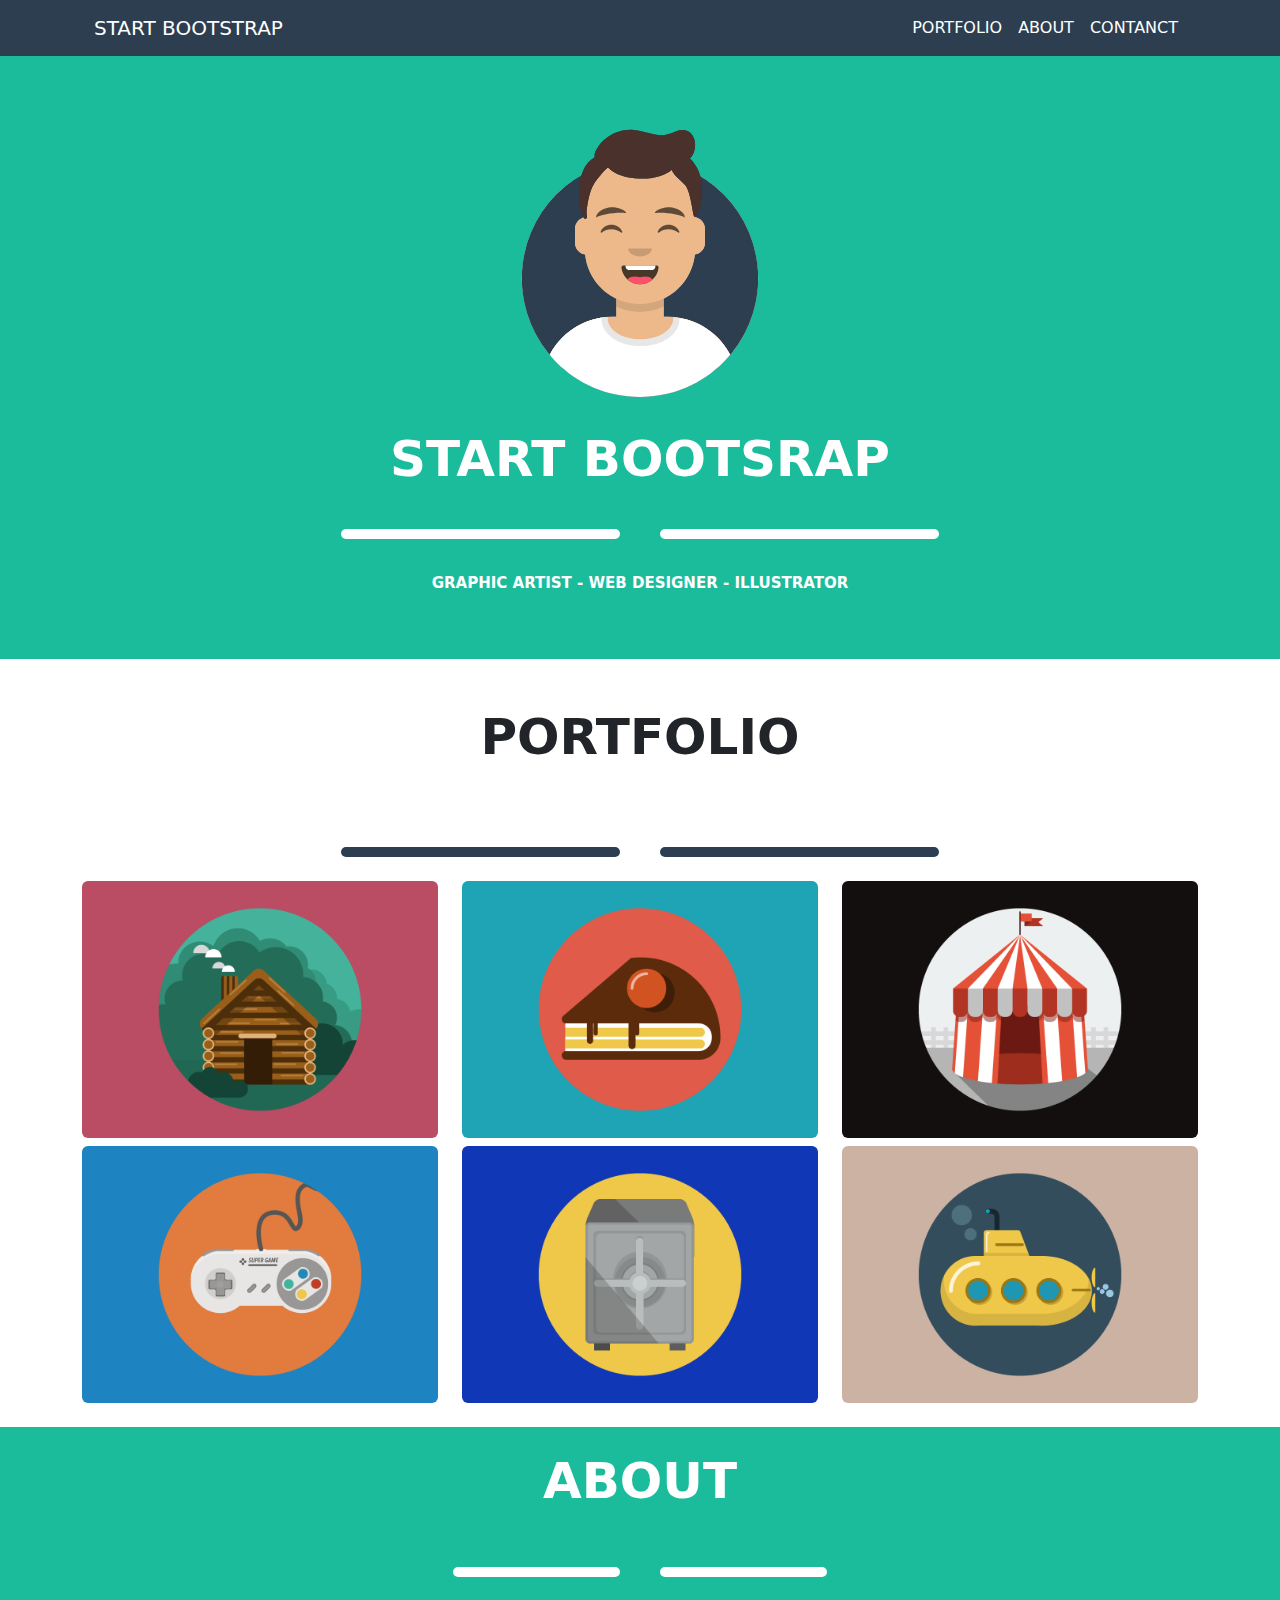
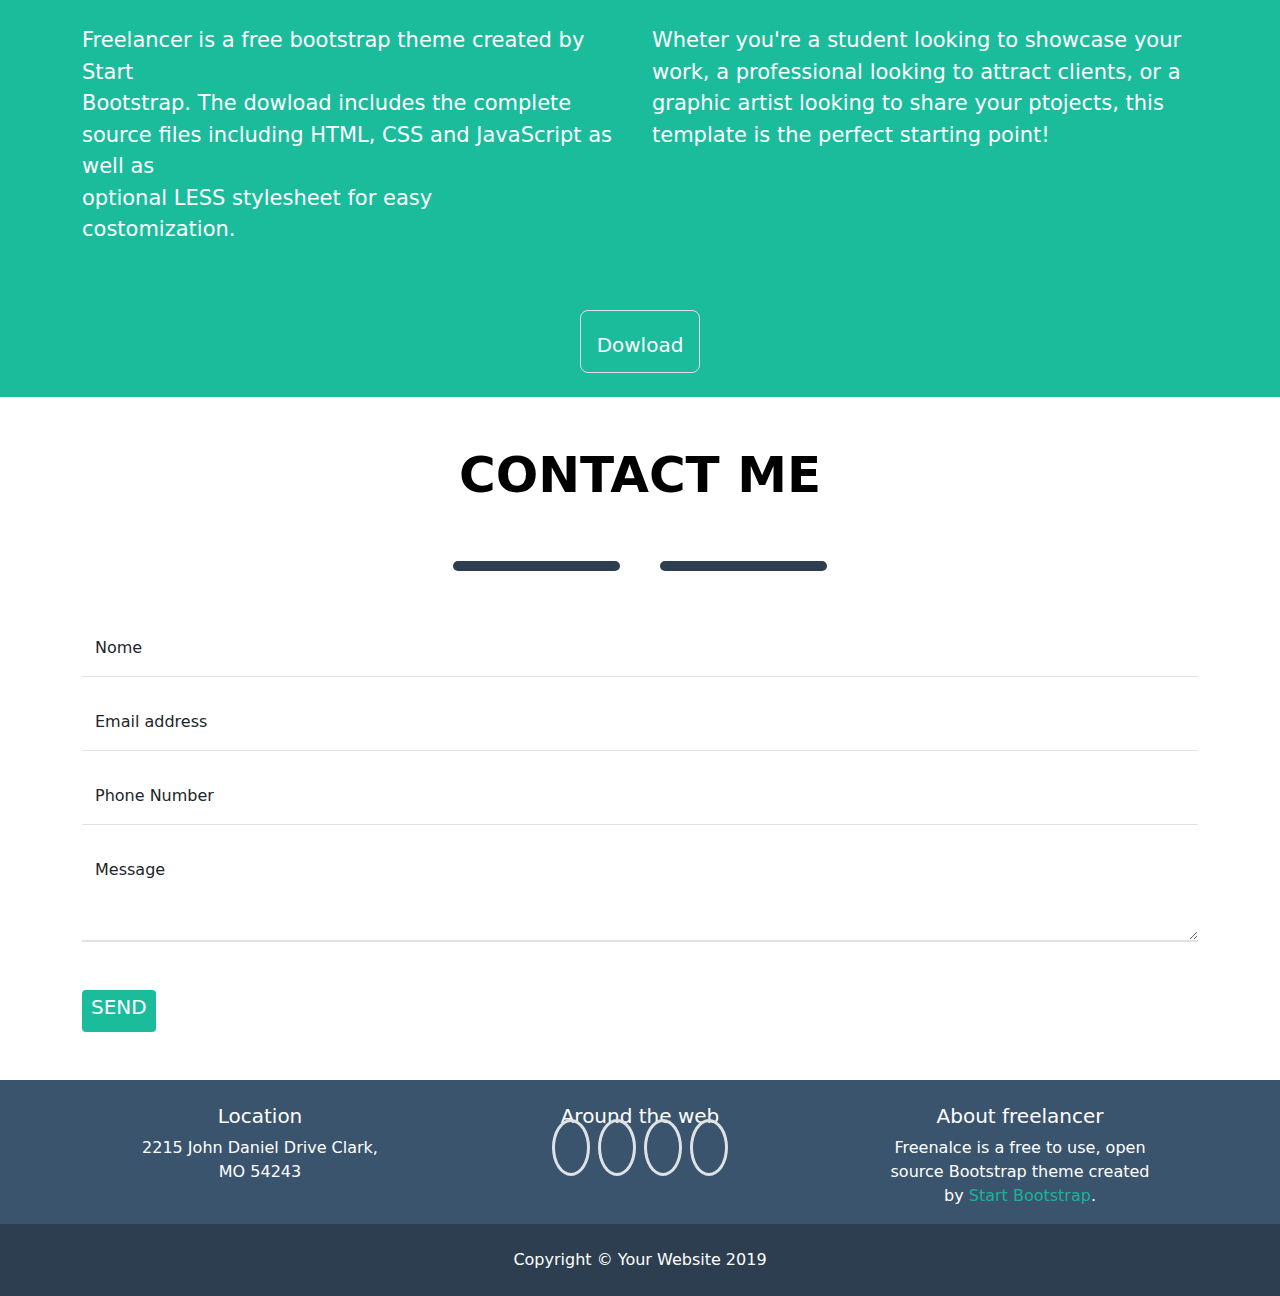
==== commit 78e02810: "[UPD] added horizontal-star in sections ( jumbotron, portfolio, about, contact,me)" ====
--- a/index.html
+++ b/index.html
@@ -48,7 +48,13 @@
                             <h1>START BOOTSRAP</h1>
                         </div>
                     </div>
-                    <div class="col-12 py-3 border text-center">Star img</div>
+                    <div class="col-12 py-3 text-center">
+                        <div class="content d-flex justify-content-center">
+                            <div class="horizontal-white"></div>
+                            <i class="fas fa-star white"></i>
+                            <div class="horizontal-white"></div>
+                        </div>
+                    </div>
                     <div class="col-12 py-3 text-center">
                         <div class="content text-white">
                             <span class="nav-text">GRAPHIC ARTIST - WEB DESIGNER - ILLUSTRATOR</span>
@@ -59,10 +65,16 @@
         </section>
         <section id="portfolio" class="bg-white">
             <div class="container">
-                <div class="col-12  text-center py-5">
-                    <h2>PORTFOLIO</h2>
-                </div>
-                <div class="col-12 py-4 border text-center">Star img</div>
+                <div class="col-12 text-center py-5">
+                    <h1>PORTFOLIO</h1>
+                </div>
+                <div class="col-12 py-4">
+                    <div class="content d-flex justify-content-center">
+                        <div class="horizontal-blue"></div>
+                        <i class="fas fa-star" style="color:#2C3E50;"></i>
+                        <div class="horizontal-blue"></div>
+                    </div>
+                </div>
                 <div class="row gx-4 gy-2">
                     <div class="col-12 col-lg-6 col-xl-4 text-center">
                         <div class="content overflow-hidden rounded">
@@ -100,9 +112,15 @@
         <section id="about" class="bg_green">
             <div class="container">
                 <div class="col-12 py-4 text-center text-white mt-4">
-                    <h2>ABOUT</h2>
-                </div>
-                <div class="col-12 py-4 bg-danger text-center border">Star img</div>
+                    <h1>ABOUT</h1>
+                </div>
+                <div class="col-12 py-4 text-center">
+                    <div class="content d-flex justify-content-center">
+                        <div class="horizontal-white-sm"></div>
+                        <i class="fas fa-star white"></i>
+                        <div class="horizontal-white-sm"></div>
+                    </div>
+                </div>
                 <div class="row">
                     <div class="col-12 py-4 col-md-6 text-center">
                         <p class="p-about">Freelancer is a free bootstrap theme created by Start <br> Bootstrap. The
@@ -117,16 +135,23 @@
                 </div>
                 <div class="col-12 py-4 text-center d-flex justify-content-center">
                     <button type="button" class="btn btn-trasparent border btn-lg text-white"><i
-                            class="fa-download fas"></i> Dowload</button>
+                            class="fa-download fas"></i> Dowload
+                        </button>
                 </div>
             </div>
         </section>
         <section id="contact" class="bg-white">
             <div class="container">
                 <div class="col-12 py-4 text-center text-black mt-4">
-                    <h2>CONTACT ME</h2>
-                </div>
-                <div class="col-12 py-4 bg-danger text-center">Star img</div>
+                    <h1>CONTACT ME</h1>
+                </div>
+                <div class="col-12 py-4 text-center">
+                    <div class="content d-flex justify-content-center">
+                        <div class="horizontal-blue-sm"></div>
+                        <i class="fas fa-star" style="color:#2C3E50;"></i>
+                        <div class="horizontal-blue-sm"></div>
+                    </div>
+                </div>
                 <div class="row">
                     <div class="col-12 py-4 py-3 text-center">
                         <div class="form-floating mb-3 border-0">
--- a/css/style.css
+++ b/css/style.css
@@ -32,8 +32,56 @@
     font-weight: bold;
     font-size: 15px;
 }
+.p-about{
+    color: white;
+    font-size: 21px;
+    text-align: left;
+}
+ a{
+    text-decoration: none;
+ }
 
+ .top-footer{
+    background-color: #3A546D;
+ }
+ .bottom-footer{
+    background-color: #2C3E50;
+ }
 
-/* .main: :nth-child(odd){
+ .button-social{
+    color: white;
+    text-decoration: none;
+ }
 
-} */+ .horizontal-white{
+    width: 25%;
+    height: 10px;
+    background-color: rgb(255, 255, 255);
+    border-radius: 8px;
+    margin: auto 20px;
+}
+ .horizontal-white-sm{
+    width: 15%;
+    height: 10px;
+    background-color: rgb(255, 255, 255);
+    border-radius: 8px;
+    margin: auto 20px;
+}
+ .horizontal-blue{
+    width: 25%;
+    height: 10px;
+    background-color: #2C3E50;
+    border-radius: 8px;
+    margin: auto 20px;
+}
+ .horizontal-blue-sm{
+    width: 15%;
+    height: 10px;
+    background-color: #2C3E50;
+    border-radius: 8px;
+    margin: auto 20px;
+}
+.fas, .fa-star, .white{
+    color: white;
+    font-size: 30px;
+}
